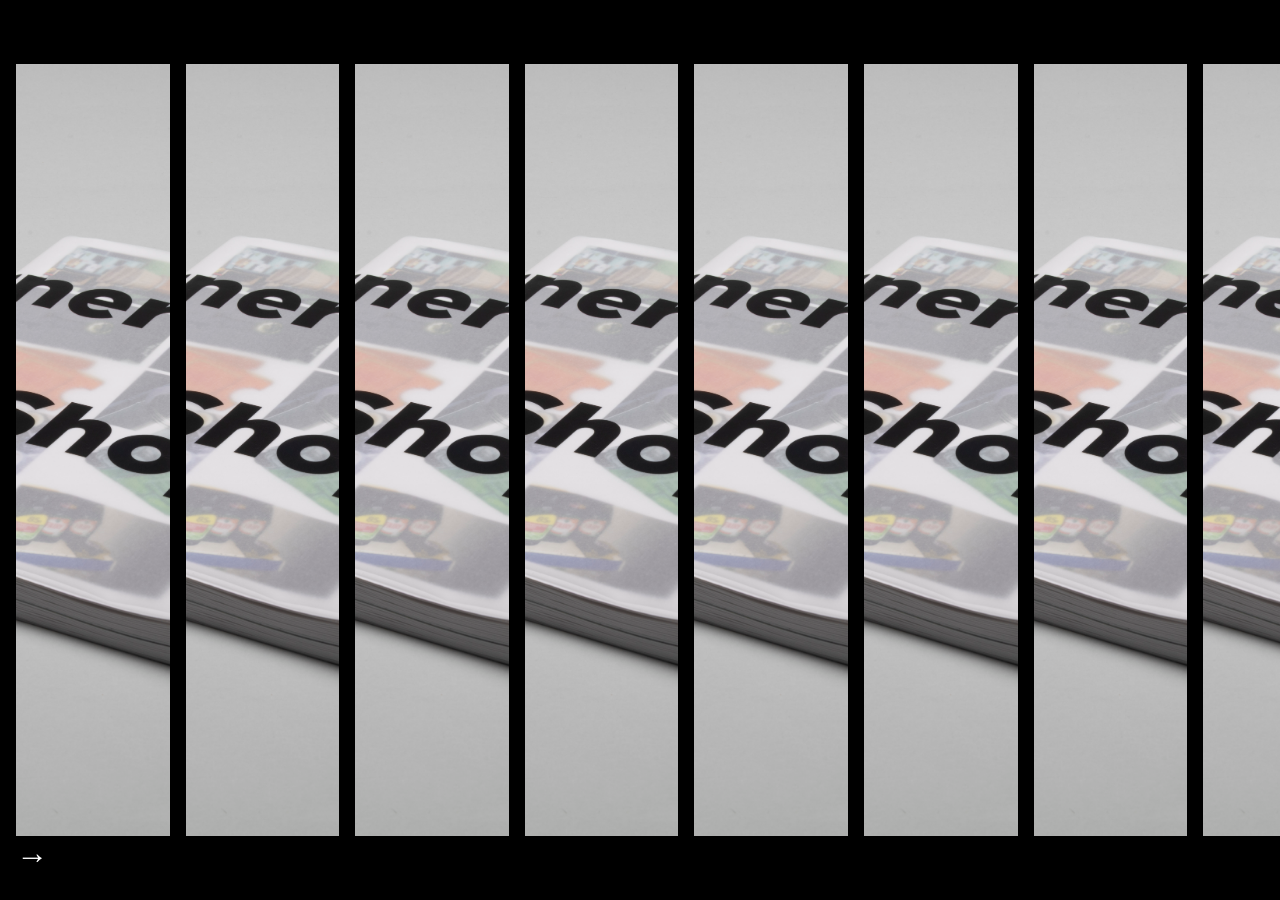
==== Entwurf1/index.html @ cef09ef2 "entwurf1" ====
<!DOCTYPE html>
<html lang="de">

<head>
    <meta charset="utf-8" />
	   <meta name="viewport" content="width=device-width, initial-scale=1.0" />

    <link rel="stylesheet" href="./style2.css" />

    <title>Melina Frei</title>
    <meta name="description" content="Portfolio von Melina Frei" />
</head>

<body>
    <main class="raster" aria-label="Raster mit zehn Spalten">
        <div class="raster__spalte" id="spalte-1"><img src="./test-1.jpg" alt=""><button class="raster__pfeil raster__pfeil--rechts" type="button" aria-label="Zur zehnten Spalte springen">→</button></div>
        <div class="raster__spalte"><img src="./test-1.jpg" alt=""></div>
        <div class="raster__spalte"><img src="./test-1.jpg" alt=""></div>
        <div class="raster__spalte"><img src="./test-1.jpg" alt=""></div>
        <div class="raster__spalte"><img src="./test-1.jpg" alt=""></div>
        <div class="raster__spalte"><img src="./test-1.jpg" alt=""></div>
        <div class="raster__spalte"><img src="./test-1.jpg" alt=""></div>
        <div class="raster__spalte"><img src="./test-1.jpg" alt=""></div>
        <div class="raster__spalte"><img src="./test-1.jpg" alt=""></div>
        <div class="raster__spalte" id="spalte-10"><img src="./test-1.jpg" alt=""><button class="raster__pfeil raster__pfeil--links" type="button" aria-label="Zur ersten Spalte springen">←</button></div>
    </main>
</body>

<script src="./script.js"></script>

</html>
---- Entwurf1/style2.css ----
* {
  box-sizing: border-box;
}

html,
body {
  width: 100%;
  min-height: 100%;
  margin: 0;
}

html {
  overflow: hidden;
}

body {
  background-color: black;
  height: 100vh;
  overflow-x: auto;
  overflow-y: hidden;
}

.raster {
  --spaltenbreite: calc(13.333333vw - 17.066667px);
  display: flex;
  gap: 16px;
  width: max-content;
  height: 100vh;
  padding: 64px 16px 16px;
  padding-bottom: 64px;
}

.raster__spalte {
  position: relative;
  flex: 0 0 var(--spaltenbreite);
  min-width: 0;
  transition: flex-basis 500ms ease;
}

.raster__spalte:hover {
  flex: 0 0 calc(53.333332vw - 20.266668px);
}

.raster__spalte img {
  display: block;
  width: 100%;
  height: 100%;
  object-fit: cover;
  object-position: center;
}

.raster__pfeil {
  position: absolute;
  top: 100%;
  left: 0;
  width: 100%;
  height: 40px;
  color: white;
  font-size: 32px;
  line-height: 40px;
  text-align: center;
}

button.raster__pfeil {
  padding: 0;
  border: 0;
  background: transparent;
  font-family: inherit;
  cursor: pointer;
}

.raster__spalte:first-child .raster__pfeil {
  text-align: left;
}

.raster__spalte:last-child .raster__pfeil {
  text-align: right;
}
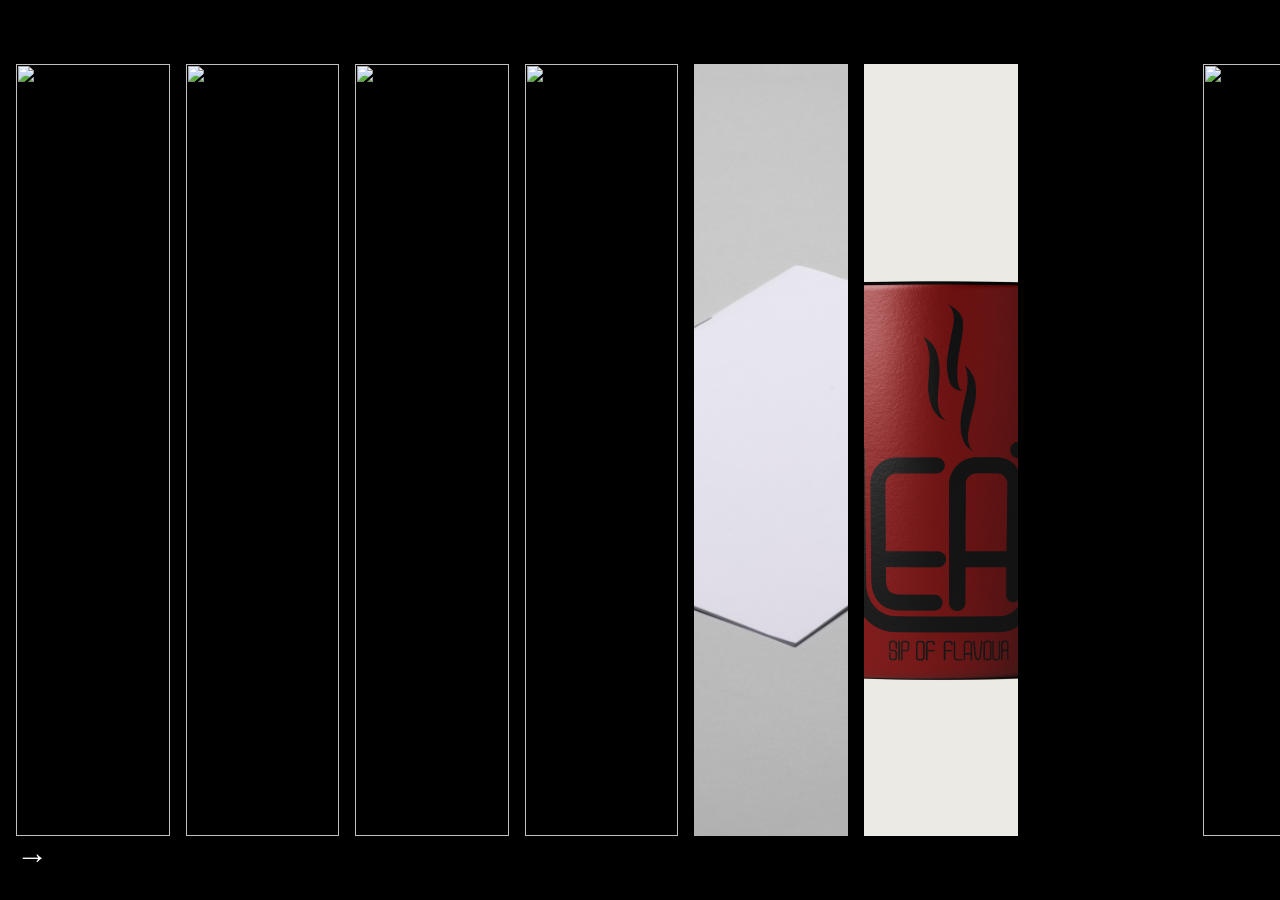
==== commit 2c5780fb: "Mi.18.11.26" ====
--- a/Entwurf1/index.html
+++ b/Entwurf1/index.html
@@ -13,17 +13,29 @@
 
 <body>
     <main class="raster" aria-label="Raster mit zehn Spalten">
-        <div class="raster__spalte" id="spalte-1"><img src="./test-1.jpg" alt=""><button class="raster__pfeil raster__pfeil--rechts" type="button" aria-label="Zur zehnten Spalte springen">→</button></div>
-        <div class="raster__spalte"><img src="./test-1.jpg" alt=""></div>
-        <div class="raster__spalte"><img src="./test-1.jpg" alt=""></div>
-        <div class="raster__spalte"><img src="./test-1.jpg" alt=""></div>
-        <div class="raster__spalte"><img src="./test-1.jpg" alt=""></div>
-        <div class="raster__spalte"><img src="./test-1.jpg" alt=""></div>
-        <div class="raster__spalte"><img src="./test-1.jpg" alt=""></div>
-        <div class="raster__spalte"><img src="./test-1.jpg" alt=""></div>
-        <div class="raster__spalte"><img src="./test-1.jpg" alt=""></div>
-        <div class="raster__spalte" id="spalte-10"><img src="./test-1.jpg" alt=""><button class="raster__pfeil raster__pfeil--links" type="button" aria-label="Zur ersten Spalte springen">←</button></div>
+        <div class="raster__spalte" id="spalte-1"><img src="data/Semantische_Typografie-5.jpg" alt=""><button class="raster__pfeil raster__pfeil--rechts" type="button" aria-label="Zur zehnten Spalte springen">→</button></div>
+        <div class="raster__spalte"><img src="data/Layout_1-11.jpg" alt=""></div>
+        <div class="raster__spalte"><img src="data/Layout_2-12.jpg" alt=""></div>
+        <div class="raster__spalte"><img src="data/Typo-2.jpg" alt=""></div>
+        <div class="raster__spalte"><img src="data/Paris_Vorprojekt-10.jpg" alt=""></div>
+        <div class="raster__spalte"><img src="data/cup.jpg" alt=""></div>
+        <div class="raster__spalte"><video src="data/Motion_Graphics_AE-1.mp4" autoplay muted loop playsinline></video></div>
+        <div class="raster__spalte"><img src="data/Mockup_Blickwechsel.jpg" alt=""></div>
+        <div class="raster__spalte"><img src="data/Mockup_Konzerte.jpg" alt=""></div>
+        <div class="raster__spalte" id="spalte-10" role="button" tabindex="0" aria-label="London-Projekt vergrössern"><img src="data/London_Projekt-24.jpg" alt=""><button class="raster__pfeil raster__pfeil--links" type="button" aria-label="Zur ersten Spalte springen">←</button></div>
     </main>
+    <dialog class="projekt-overlay" aria-label="London-Projekt">
+        <button class="projekt-overlay__schliessen" type="button" aria-label="Overlay schliessen">×</button>
+        <div class="overlay-grid">
+            <img src="data/London_Projekt-24.jpg" alt="London-Projekt">
+            <p class="projekt-text"><span>Just Around</span><span>the corner</span></p>
+            <img class="nebeneinander" src="data/London_Projekt-5.jpg" alt="London-Projekt">
+            <img class="nebeneinander" src="data/London_Projekt-16.jpg" alt="London-Projekt">
+            <img src="data/London_Projekt-23.jpg" alt="London-Projekt">
+            <img class="nebeneinander" src="data/London_Projekt-19.jpg" alt="London-Projekt">
+            <img class="nebeneinander" src="data/London_Projekt-15.jpg" alt="London-Projekt">
+        </div>
+    </dialog>
 </body>
 
 <script src="./script.js"></script>
--- a/Entwurf1/style2.css
+++ b/Entwurf1/style2.css
@@ -33,6 +33,7 @@
 .raster__spalte {
   position: relative;
   flex: 0 0 var(--spaltenbreite);
+  height: calc(100vh - 128px);
   min-width: 0;
   transition: flex-basis 500ms ease;
 }
@@ -41,7 +42,8 @@
   flex: 0 0 calc(53.333332vw - 20.266668px);
 }
 
-.raster__spalte img {
+.raster__spalte img,
+.raster__spalte video {
   display: block;
   width: 100%;
   height: 100%;
@@ -76,3 +78,99 @@
 .raster__spalte:last-child .raster__pfeil {
   text-align: right;
 }
+
+#spalte-10 {
+  cursor: pointer;
+}
+
+.projekt-overlay {
+  position: fixed;
+  inset: 0;
+  margin: auto;
+  width: min(90vw, 1100px);
+  height: min(88vh, 800px);
+  max-width: none;
+  max-height: none;
+  padding: 24px;
+  border: 0;
+  background: #111;
+  color: white;
+  overflow-y: auto;
+  animation: none !important;
+  transition: none !important;
+}
+
+.projekt-overlay[open] {
+  display: block;
+}
+
+.projekt-overlay::backdrop {
+  background: rgb(32 3 3 / 96%);
+  animation: none !important;
+  transition: none !important;
+}
+
+.overlay-grid {
+  display: grid;
+  grid-template-columns: repeat(2, minmax(0, 1fr));
+  gap: 16px;
+}
+
+.overlay-grid img {
+  display: block;
+  grid-column: 1 / -1;
+  width: 100%;
+  height: auto;
+}
+
+.overlay-grid img.nebeneinander {
+  grid-column: auto;
+}
+
+.overlay-grid .projekt-text {
+  grid-column: 1 / -1;
+  display: flex;
+  min-height: 500px;
+  flex-direction: column;
+  justify-content: center;
+  align-items: stretch;
+  margin: 0;
+  padding: 32px 12px;
+  color: #ffffff;
+  font-family: Arial, sans-serif;
+  font-size: clamp(3rem, 11vw, 9rem);
+  font-weight: 900;
+  line-height: 0.95;
+  letter-spacing: -0.07em;
+  text-align: center;
+}
+
+.overlay-grid .projekt-text span {
+  display: block;
+  width: 100%;
+}
+
+.overlay-grid .projekt-text span:first-child {
+  text-align: left;
+}
+
+.overlay-grid .projekt-text span:last-child {
+  text-align: right;
+}
+
+.overlay-grid img:first-child {
+  margin-bottom: 0;
+}
+
+.projekt-overlay__schliessen {
+  position: absolute;
+  top: 8px;
+  right: 12px;
+  z-index: 1;
+  border: 0;
+  background: transparent;
+  color: white;
+  font-size: 32px;
+  cursor: pointer;
+}
+
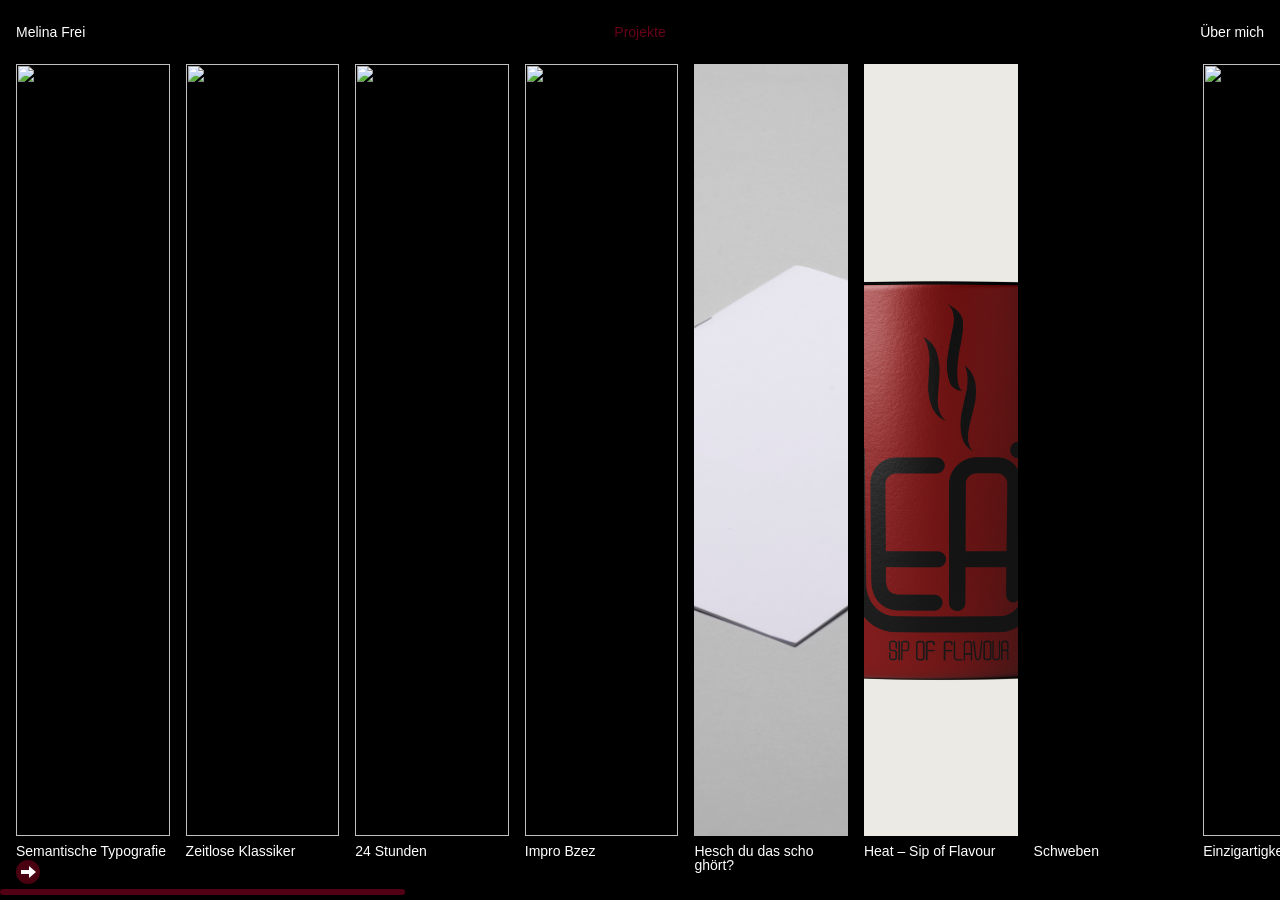
==== commit 3102d206: "19.11.26" ====
--- a/Entwurf1/index.html
+++ b/Entwurf1/index.html
@@ -12,28 +12,55 @@
 </head>
 
 <body>
-    <main class="raster" aria-label="Raster mit zehn Spalten">
-        <div class="raster__spalte" id="spalte-1"><img src="data/Semantische_Typografie-5.jpg" alt=""><button class="raster__pfeil raster__pfeil--rechts" type="button" aria-label="Zur zehnten Spalte springen">→</button></div>
-        <div class="raster__spalte"><img src="data/Layout_1-11.jpg" alt=""></div>
-        <div class="raster__spalte"><img src="data/Layout_2-12.jpg" alt=""></div>
-        <div class="raster__spalte"><img src="data/Typo-2.jpg" alt=""></div>
-        <div class="raster__spalte"><img src="data/Paris_Vorprojekt-10.jpg" alt=""></div>
-        <div class="raster__spalte"><img src="data/cup.jpg" alt=""></div>
-        <div class="raster__spalte"><video src="data/Motion_Graphics_AE-1.mp4" autoplay muted loop playsinline></video></div>
-        <div class="raster__spalte"><img src="data/Mockup_Blickwechsel.jpg" alt=""></div>
-        <div class="raster__spalte"><img src="data/Mockup_Konzerte.jpg" alt=""></div>
-        <div class="raster__spalte" id="spalte-10" role="button" tabindex="0" aria-label="London-Projekt vergrössern"><img src="data/London_Projekt-24.jpg" alt=""><button class="raster__pfeil raster__pfeil--links" type="button" aria-label="Zur ersten Spalte springen">←</button></div>
+    <main class="raster" id="startseiten-raster" aria-label="Raster mit zehn Spalten">
+        <div class="raster__spalte" id="spalte-1"><img src="data/Semantische_Typografie-5.jpg" alt=""><span class="raster__projekt-titel">Semantische Typografie</span><button class="raster__pfeil raster__pfeil--rechts" type="button" aria-label="Zur zehnten Spalte springen">→</button></div>
+        <div class="raster__spalte"><img src="data/Layout_1-11.jpg" alt=""><span class="raster__projekt-titel">Zeitlose Klassiker</span></div>
+        <div class="raster__spalte"><img src="data/Layout_2-12.jpg" alt=""><span class="raster__projekt-titel">24 Stunden</span></div>
+        <div class="raster__spalte"><img src="data/Typo-2.jpg" alt=""><span class="raster__projekt-titel">Impro Bzez</span></div>
+        <div class="raster__spalte"><img src="data/Paris_Vorprojekt-10.jpg" alt=""><span class="raster__projekt-titel">Hesch du das scho ghört?</span></div>
+        <div class="raster__spalte"><img src="data/cup.jpg" alt=""><span class="raster__projekt-titel">Heat – Sip of Flavour</span></div>
+        <div class="raster__spalte"><video src="data/Motion_Graphics_AE-1.mp4" autoplay muted loop playsinline></video><span class="raster__projekt-titel">Schweben</span></div>
+        <div class="raster__spalte"><img src="data/Mockup_Blickwechsel.jpg" alt=""><span class="raster__projekt-titel">Einzigartigkeit</span></div>
+        <div class="raster__spalte"><img src="data/Mockup_Konzerte.jpg" alt=""><span class="raster__projekt-titel">Masterabschluss Konzerte</span></div>
+        <div class="raster__spalte" id="spalte-10" role="button" tabindex="0" aria-label="London-Projekt vergrössern"><img src="data/London_Projekt-24.jpg" alt=""><span class="raster__projekt-titel">Just Around the Corner</span><button class="raster__pfeil raster__pfeil--links" type="button" aria-label="Zur ersten Spalte springen">←</button></div>
     </main>
+    <h1 class="startseite-titel">Projekte</h1>
+    <p class="startseite-name">Melina Frei</p>
+    <p class="startseite-ueber">Über mich</p>
+    <div class="start-scrollbar" role="scrollbar" aria-label="Startseite horizontal scrollen" aria-controls="startseiten-raster" aria-orientation="horizontal" aria-valuemin="0" aria-valuemax="100" aria-valuenow="0" tabindex="0">
+        <span class="start-scrollbar__thumb"></span>
+    </div>
     <dialog class="projekt-overlay" aria-label="London-Projekt">
         <button class="projekt-overlay__schliessen" type="button" aria-label="Overlay schliessen">×</button>
-        <div class="overlay-grid">
-            <img src="data/London_Projekt-24.jpg" alt="London-Projekt">
+        <div class="overlay-grid" id="overlay-inhalt">
+            <div class="overlay-bild-zoom overlay-bild-zoom--start"><img src="data/London_Projekt-24.jpg" alt="London-Projekt"><button class="overlay-pfeil-unten" type="button" aria-label="Zum nächsten Inhalt scrollen"></button></div>
             <p class="projekt-text"><span>Just Around</span><span>the corner</span></p>
-            <img class="nebeneinander" src="data/London_Projekt-5.jpg" alt="London-Projekt">
-            <img class="nebeneinander" src="data/London_Projekt-16.jpg" alt="London-Projekt">
-            <img src="data/London_Projekt-23.jpg" alt="London-Projekt">
-            <img class="nebeneinander" src="data/London_Projekt-19.jpg" alt="London-Projekt">
-            <img class="nebeneinander" src="data/London_Projekt-15.jpg" alt="London-Projekt">
+            <div class="overlay-bild-zoom nebeneinander"><img src="data/London_Projekt-5.jpg" alt="London-Projekt"></div>
+            <div class="overlay-bild-zoom nebeneinander"><img src="data/London_Projekt-16.jpg" alt="London-Projekt"></div>
+            <div class="overlay-bild-zoom"><img src="data/London_Projekt-19.jpg" alt="London-Projekt"></div>
+            <div class="overlay-bild-zoom nebeneinander"><img src="data/London_Projekt-15.jpg" alt="London-Projekt"></div>
+            <div class="overlay-bild-zoom nebeneinander"><img src="data/London_Projekt-6.jpg" alt="London-Projekt"></div>
+            <div class="overlay-bild-zoom"><img src="data/London_Projekt-23.jpg" alt="London-Projekt"></div>
+            <h2 class="prozess-titel">Prozess</h2>
+            <div class="prozess-flaechen" aria-hidden="true">
+                <div class="prozess-flaeche prozess-flaeche--links" data-position="links" role="button" tabindex="0" aria-label="Flächen nach links verschieben"></div>
+                <div class="prozess-flaeche" data-position="mitte" role="button" tabindex="0" aria-label="Flächen verschieben"></div>
+                <div class="prozess-flaeche prozess-flaeche--rechts" data-position="rechts" role="button" tabindex="0" aria-label="Flächen nach rechts verschieben"></div>
+                <span class="prozess-pfeil prozess-pfeil--links" aria-hidden="true"></span>
+                <span class="prozess-pfeil" aria-hidden="true"></span>
+                <button class="prozess-nach-oben" type="button" aria-label="Im Projekt nach oben springen"></button>
+                <div class="semantische-link">
+                    <span>Semantische Typografie</span>
+                    <span class="semantische-pfeil" aria-hidden="true"></span>
+                </div>
+                <div class="semantische-link masterabschluss-link">
+                    <span class="semantische-pfeil semantische-pfeil--links" aria-hidden="true"></span>
+                    <span>Master Abschlusskonzerte</span>
+                </div>
+            </div>
+        </div>
+        <div class="overlay-scrollbar" role="scrollbar" aria-label="Projekt scrollen" aria-controls="overlay-inhalt" aria-orientation="vertical" aria-valuemin="0" aria-valuemax="100" aria-valuenow="0" tabindex="0">
+            <span class="overlay-scrollbar__thumb"></span>
         </div>
     </dialog>
 </body>
--- a/Entwurf1/style2.css
+++ b/Entwurf1/style2.css
@@ -18,6 +18,11 @@
   height: 100vh;
   overflow-x: auto;
   overflow-y: hidden;
+  scrollbar-width: none;
+}
+
+body::-webkit-scrollbar {
+  display: none;
 }
 
 .raster {
@@ -30,6 +35,64 @@
   padding-bottom: 64px;
 }
 
+.startseite-titel {
+  position: fixed;
+  z-index: 2;
+  top: 32px;
+  left: 50%;
+  transform: translate(-50%, -50%);
+  margin: 0;
+  color: #650018;
+  font-family: Arial, sans-serif;
+  font-size: 14px;
+  font-weight: 400;
+  line-height: 1;
+}
+
+.startseite-name {
+  position: fixed;
+  z-index: 2;
+  top: 32px;
+  left: 16px;
+  transform: translateY(-50%);
+  margin: 0;
+  color: #fff;
+  font-family: Arial, sans-serif;
+  font-size: 14px;
+  font-weight: 400;
+  line-height: 1;
+}
+
+.startseite-ueber {
+  position: fixed;
+  z-index: 2;
+  top: 32px;
+  right: 16px;
+  transform: translateY(-50%);
+  margin: 0;
+  color: #fff;
+  font-family: Arial, sans-serif;
+  font-size: 14px;
+  font-weight: 400;
+  line-height: 1;
+}
+
+.startseite-titel,
+.startseite-name,
+.startseite-ueber {
+  font-family: Arial, sans-serif;
+  font-size: 14px;
+  font-weight: 400;
+  line-height: 1;
+  transition: color 150ms ease;
+}
+
+.startseite-titel:hover,
+.startseite-name:hover,
+.startseite-ueber:hover {
+  color: #650018;
+}
+
 .raster__spalte {
   position: relative;
   flex: 0 0 var(--spaltenbreite);
@@ -38,7 +101,8 @@
   transition: flex-basis 500ms ease;
 }
 
-.raster__spalte:hover {
+.raster__spalte:has(img:hover),
+.raster__spalte:has(video:hover) {
   flex: 0 0 calc(53.333332vw - 20.266668px);
 }
 
@@ -51,24 +115,79 @@
   object-position: center;
 }
 
-.raster__pfeil {
-  position: absolute;
-  top: 100%;
+.raster__projekt-titel {
+  position: absolute;
+  top: calc(100% + 8px);
   left: 0;
   width: 100%;
-  height: 40px;
+  color: #fff;
+  font-family: Arial, sans-serif;
+  font-size: 14px;
+  font-weight: 400;
+  line-height: 1;
+}
+
+.raster__pfeil {
+  position: absolute;
+  top: auto;
+  bottom: -48px;
+  left: 0;
+  width: 24px;
+  height: 24px;
+  border-radius: 50%;
   color: white;
-  font-size: 32px;
-  line-height: 40px;
+  font-size: 0;
+  line-height: 24px;
   text-align: center;
 }
 
 button.raster__pfeil {
   padding: 0;
   border: 0;
-  background: transparent;
+  background: rgb(101 0 24 / 72%);
   font-family: inherit;
   cursor: pointer;
+}
+
+.raster__pfeil::before {
+  position: absolute;
+  top: 10px;
+  width: 11px;
+  height: 4px;
+  background: currentColor;
+  content: "";
+}
+
+.raster__pfeil::after {
+  position: absolute;
+  top: 6px;
+  border-top: 6px solid transparent;
+  border-bottom: 6px solid transparent;
+  content: "";
+}
+
+.raster__pfeil--rechts::before {
+  left: 5px;
+}
+
+.raster__pfeil--rechts::after {
+  left: 13px;
+  border-left: 7px solid currentColor;
+}
+
+.raster__pfeil--links::before {
+  right: 5px;
+}
+
+.raster__pfeil--links::after {
+  right: 13px;
+  border-right: 7px solid currentColor;
+}
+
+button.raster__pfeil:hover,
+button.raster__pfeil:focus-visible {
+  background: rgb(255 255 255 / 85%);
+  color: #650018;
 }
 
 .raster__spalte:first-child .raster__pfeil {
@@ -76,6 +195,8 @@
 }
 
 .raster__spalte:last-child .raster__pfeil {
+  right: 0;
+  left: auto;
   text-align: right;
 }
 
@@ -95,9 +216,67 @@
   border: 0;
   background: #111;
   color: white;
+  overflow-x: hidden;
   overflow-y: auto;
+  scrollbar-width: none;
   animation: none !important;
   transition: none !important;
+}
+
+.projekt-overlay::-webkit-scrollbar {
+  display: none;
+}
+
+.overlay-scrollbar {
+  position: fixed;
+  z-index: 10;
+  top: 0;
+  right: 0;
+  width: 16px;
+  height: 100vh;
+  touch-action: none;
+  cursor: pointer;
+}
+
+.overlay-scrollbar__thumb {
+  position: absolute;
+  top: 0;
+  left: 5px;
+  width: 6px;
+  min-height: 32px;
+  border-radius: 999px;
+  background: rgb(101 0 24 / 82%);
+}
+
+.overlay-scrollbar:hover .overlay-scrollbar__thumb,
+.overlay-scrollbar:focus-visible .overlay-scrollbar__thumb {
+  background: rgb(101 0 24 / 100%);
+}
+
+.start-scrollbar {
+  position: fixed;
+  z-index: 5;
+  right: 0;
+  bottom: 0;
+  left: 0;
+  height: 16px;
+  touch-action: none;
+  cursor: pointer;
+}
+
+.start-scrollbar__thumb {
+  position: absolute;
+  top: 5px;
+  left: 0;
+  width: 100%;
+  height: 6px;
+  border-radius: 999px;
+  background: rgb(101 0 24 / 82%);
+}
+
+.start-scrollbar:hover .start-scrollbar__thumb,
+.start-scrollbar:focus-visible .start-scrollbar__thumb {
+  background: rgb(101 0 24 / 100%);
 }
 
 .projekt-overlay[open] {
@@ -112,7 +291,7 @@
 
 .overlay-grid {
   display: grid;
-  grid-template-columns: repeat(2, minmax(0, 1fr));
+  grid-template-columns: repeat(8, minmax(0, 1fr));
   gap: 16px;
 }
 
@@ -123,8 +302,290 @@
   height: auto;
 }
 
-.overlay-grid img.nebeneinander {
-  grid-column: auto;
+.overlay-grid .overlay-bild-zoom {
+  grid-column: 1 / -1;
+  position: relative;
+  overflow: hidden;
+}
+
+.overlay-pfeil-unten {
+  position: absolute;
+  bottom: 16px;
+  left: 50%;
+  z-index: 1;
+  width: 48px;
+  height: 48px;
+  transform: translateX(-50%);
+  border: 0;
+  border-radius: 50%;
+  background: rgb(101 0 24 / 72%);
+  color: white;
+  --pfeil-farbe: #fff;
+  cursor: pointer;
+}
+
+.overlay-pfeil-unten::before {
+  position: absolute;
+  top: 9px;
+  left: 20px;
+  width: 8px;
+  height: 20px;
+  background: var(--pfeil-farbe);
+  content: "";
+}
+
+.overlay-pfeil-unten::after {
+  position: absolute;
+  top: 25px;
+  left: 11px;
+  border-top: 14px solid var(--pfeil-farbe);
+  border-right: 13px solid transparent;
+  border-left: 13px solid transparent;
+  content: "";
+}
+
+.overlay-pfeil-unten:hover,
+.overlay-pfeil-unten:focus-visible {
+  background: rgb(255 255 255 / 85%);
+  color: #650018;
+  --pfeil-farbe: #650018;
+}
+
+.overlay-grid .overlay-bild-zoom img {
+  transition: transform 300ms ease;
+}
+
+.overlay-grid .overlay-bild-zoom:hover img {
+  transform: scale(1.08);
+}
+
+.overlay-grid .overlay-bild-zoom.nebeneinander {
+  grid-column: span 4;
+}
+
+.overlay-grid .prozess-flaechen {
+  grid-column: 1 / -1;
+  position: relative;
+  display: grid;
+  grid-template-columns: repeat(8, minmax(0, 1fr));
+  gap: 16px;
+  min-height: 320px;
+  margin-bottom: 128px;
+}
+
+.overlay-grid .prozess-flaeche {
+  grid-column: 3 / span 4;
+  grid-row: 1;
+  position: relative;
+  min-height: 320px;
+  background: #777;
+  cursor: pointer;
+  transition: transform 600ms ease, opacity 250ms ease;
+}
+
+.overlay-grid .prozess-flaeche--rechts {
+  background: pink;
+}
+
+.overlay-grid .prozess-flaeche--links {
+  background: purple;
+}
+
+.overlay-grid .prozess-flaeche[data-position="links"] {
+  transform: translateX(calc(-100% - 16px));
+}
+
+.overlay-grid .prozess-flaeche[data-position="mitte"] {
+  transform: translateX(0);
+}
+
+.overlay-grid .prozess-flaeche[data-position="rechts"] {
+  transform: translateX(calc(100% + 16px));
+}
+
+.overlay-grid .prozess-flaeche[data-position="ausgang-links"] {
+  transform: translateX(calc(-200% - 32px));
+}
+
+.overlay-grid .prozess-flaeche[data-position="ausgang-rechts"] {
+  transform: translateX(calc(200% + 32px));
+}
+
+.overlay-grid .prozess-flaechen.ohne-transition .prozess-flaeche {
+  transition-property: transform;
+  transition-duration: 0s;
+}
+
+.overlay-grid .prozess-flaechen.zuruecksetzen .prozess-flaeche[data-position^="ausgang"] {
+  opacity: 0;
+}
+
+.prozess-pfeil {
+  position: absolute;
+  top: 50%;
+  right: 16px;
+  z-index: 2;
+  display: block;
+  width: 48px;
+  height: 48px;
+  border-radius: 50%;
+  background: rgb(101 0 24 / 72%);
+  --arrow-color: #fff;
+  pointer-events: none;
+  transform: translateY(-50%);
+}
+
+.prozess-pfeil::before {
+  position: absolute;
+  top: 20.5px;
+  left: 10px;
+  width: 22px;
+  height: 7px;
+  background: var(--arrow-color);
+  content: "";
+}
+
+.prozess-pfeil::after {
+  position: absolute;
+  top: 12px;
+  right: 8px;
+  border-top: 12px solid transparent;
+  border-bottom: 12px solid transparent;
+  border-left: 15px solid var(--arrow-color);
+  content: "";
+}
+
+.prozess-pfeil--links {
+  right: auto;
+  left: 16px;
+  transform: translateY(-50%) scaleX(-1);
+}
+
+.prozess-flaechen:has(.prozess-flaeche[data-position="links"]:hover) .prozess-pfeil--links,
+.prozess-flaechen:has(.prozess-flaeche[data-position="rechts"]:hover) .prozess-pfeil:not(.prozess-pfeil--links) {
+  background: rgb(255 255 255 / 85%);
+  --arrow-color: #650018;
+}
+
+.prozess-nach-oben {
+  position: absolute;
+  top: calc(100% + 80px);
+  left: 50%;
+  z-index: 3;
+  width: 48px;
+  height: 48px;
+  margin: 0;
+  padding: 0;
+  border: 0;
+  border-radius: 50%;
+  background: rgb(101 0 24 / 72%);
+  --pfeil-farbe: #fff;
+  cursor: pointer;
+  transform: translateX(-50%);
+}
+
+.prozess-nach-oben:hover,
+.prozess-nach-oben:focus-visible {
+  background: rgb(255 255 255 / 85%);
+  --pfeil-farbe: #650018;
+}
+
+.prozess-nach-oben::before {
+  position: absolute;
+  top: 8px;
+  left: 11px;
+  border-right: 13px solid transparent;
+  border-bottom: 14px solid var(--pfeil-farbe);
+  border-left: 13px solid transparent;
+  content: "";
+}
+
+.prozess-nach-oben::after {
+  position: absolute;
+  top: 19px;
+  left: 20px;
+  width: 8px;
+  height: 20px;
+  background: var(--pfeil-farbe);
+  content: "";
+}
+
+.semantische-link {
+  position: absolute;
+  top: calc(100% + 80px);
+  right: 16px;
+  z-index: 3;
+  display: flex;
+  align-items: center;
+  gap: 8px;
+  min-height: 48px;
+  color: #fff;
+  font-family: Arial, sans-serif;
+  font-size: 14px;
+}
+
+.masterabschluss-link {
+  right: auto;
+  left: 16px;
+}
+
+.semantische-pfeil {
+  position: relative;
+  display: block;
+  flex: 0 0 24px;
+  width: 24px;
+  height: 24px;
+  border-radius: 50%;
+  background: rgb(101 0 24 / 72%);
+  --pfeil-farbe: #fff;
+}
+
+.semantische-pfeil--links {
+  transform: scaleX(-1);
+}
+
+.semantische-pfeil::before {
+  position: absolute;
+  top: 10px;
+  left: 5px;
+  width: 11px;
+  height: 4px;
+  background: var(--pfeil-farbe);
+  content: "";
+}
+
+.semantische-pfeil::after {
+  position: absolute;
+  top: 6px;
+  right: 4px;
+  border-top: 6px solid transparent;
+  border-bottom: 6px solid transparent;
+  border-left: 7px solid var(--pfeil-farbe);
+  content: "";
+}
+
+.semantische-link:hover .semantische-pfeil {
+  background: rgb(255 255 255 / 85%);
+  --pfeil-farbe: #650018;
+}
+
+.overlay-grid .prozess-titel {
+  grid-column: 1 / -1;
+  margin: 100px 0 8px;
+  color: #fff;
+  font-family: Arial, sans-serif;
+  font-size: clamp(3rem, 11vw, 9rem);
+  font-weight: 900;
+  line-height: 0.95;
+  letter-spacing: -0.07em;
+  opacity: 0;
+  transform: translateX(100%);
+  transition: transform 2000ms ease, opacity 2000ms ease;
+}
+
+.overlay-grid .prozess-titel.sichtbar {
+  opacity: 1;
+  transform: translateX(0);
 }
 
 .overlay-grid .projekt-text {
@@ -148,6 +609,8 @@
 .overlay-grid .projekt-text span {
   display: block;
   width: 100%;
+  opacity: 0;
+  transition: transform 2000ms ease, opacity 2000ms ease;
 }
 
 .overlay-grid .projekt-text span:first-child {
@@ -156,6 +619,34 @@
 
 .overlay-grid .projekt-text span:last-child {
   text-align: right;
+  transform: translateX(100%);
+}
+
+.overlay-grid .projekt-text span:first-child {
+  transform: translateX(-100%);
+}
+
+.overlay-grid .projekt-text.sichtbar span {
+  opacity: 1;
+  transform: translateX(0);
+}
+
+.overlay-grid .projekt-text.sichtbar:hover span {
+  opacity: 0;
+}
+
+.overlay-grid .projekt-text.sichtbar:hover span:first-child {
+  transform: translateX(-100%);
+}
+
+.overlay-grid .projekt-text.sichtbar:hover span:last-child {
+  transform: translateX(100%);
+}
+
+@media (prefers-reduced-motion: reduce) {
+  .overlay-grid .projekt-text span {
+    transition: none;
+  }
 }
 
 .overlay-grid img:first-child {
@@ -167,10 +658,17 @@
   top: 8px;
   right: 12px;
   z-index: 1;
+  display: grid;
+  width: 48px;
+  height: 48px;
+  place-items: center;
+  padding: 0;
   border: 0;
-  background: transparent;
+  border-radius: 50%;
+  background: rgb(101 0 24 / 72%);
   color: white;
-  font-size: 32px;
-  cursor: pointer;
-}
-
+  font-size: 40px;
+  line-height: 1;
+  cursor: pointer;
+}
+
